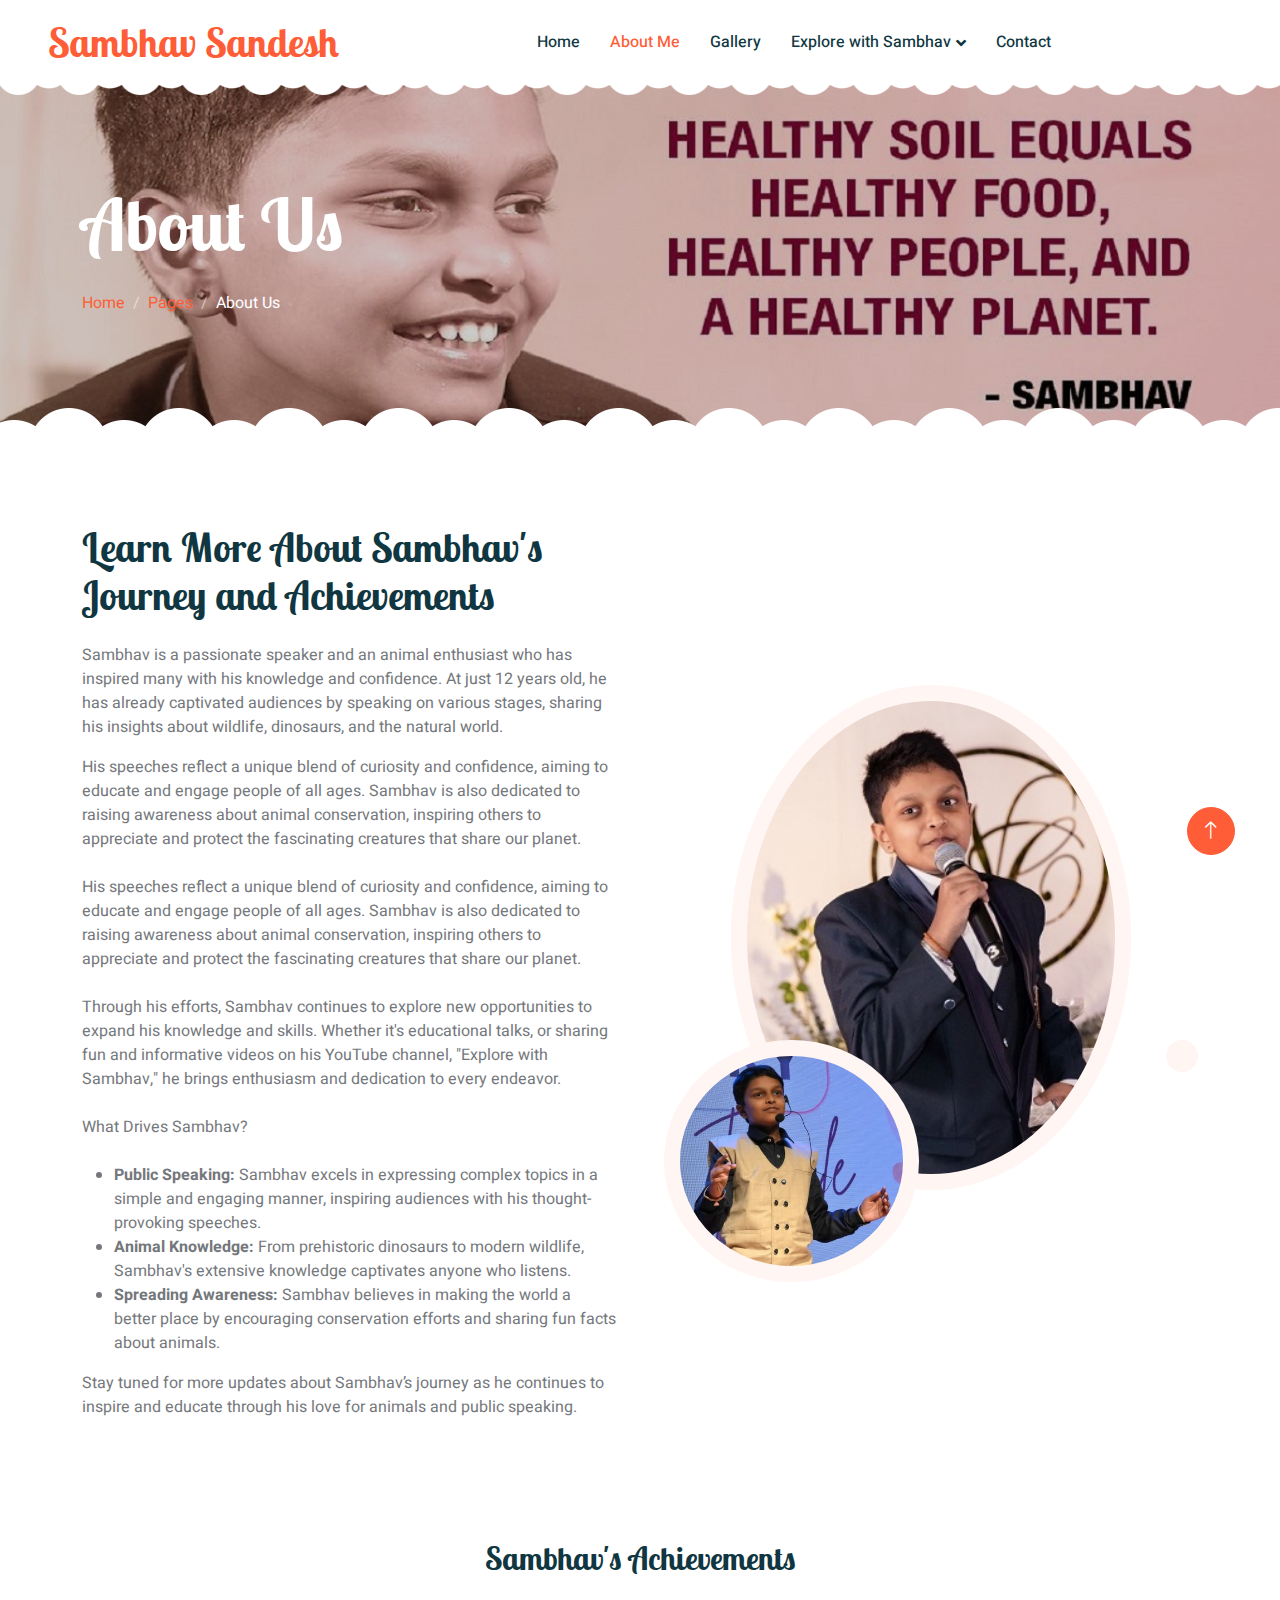
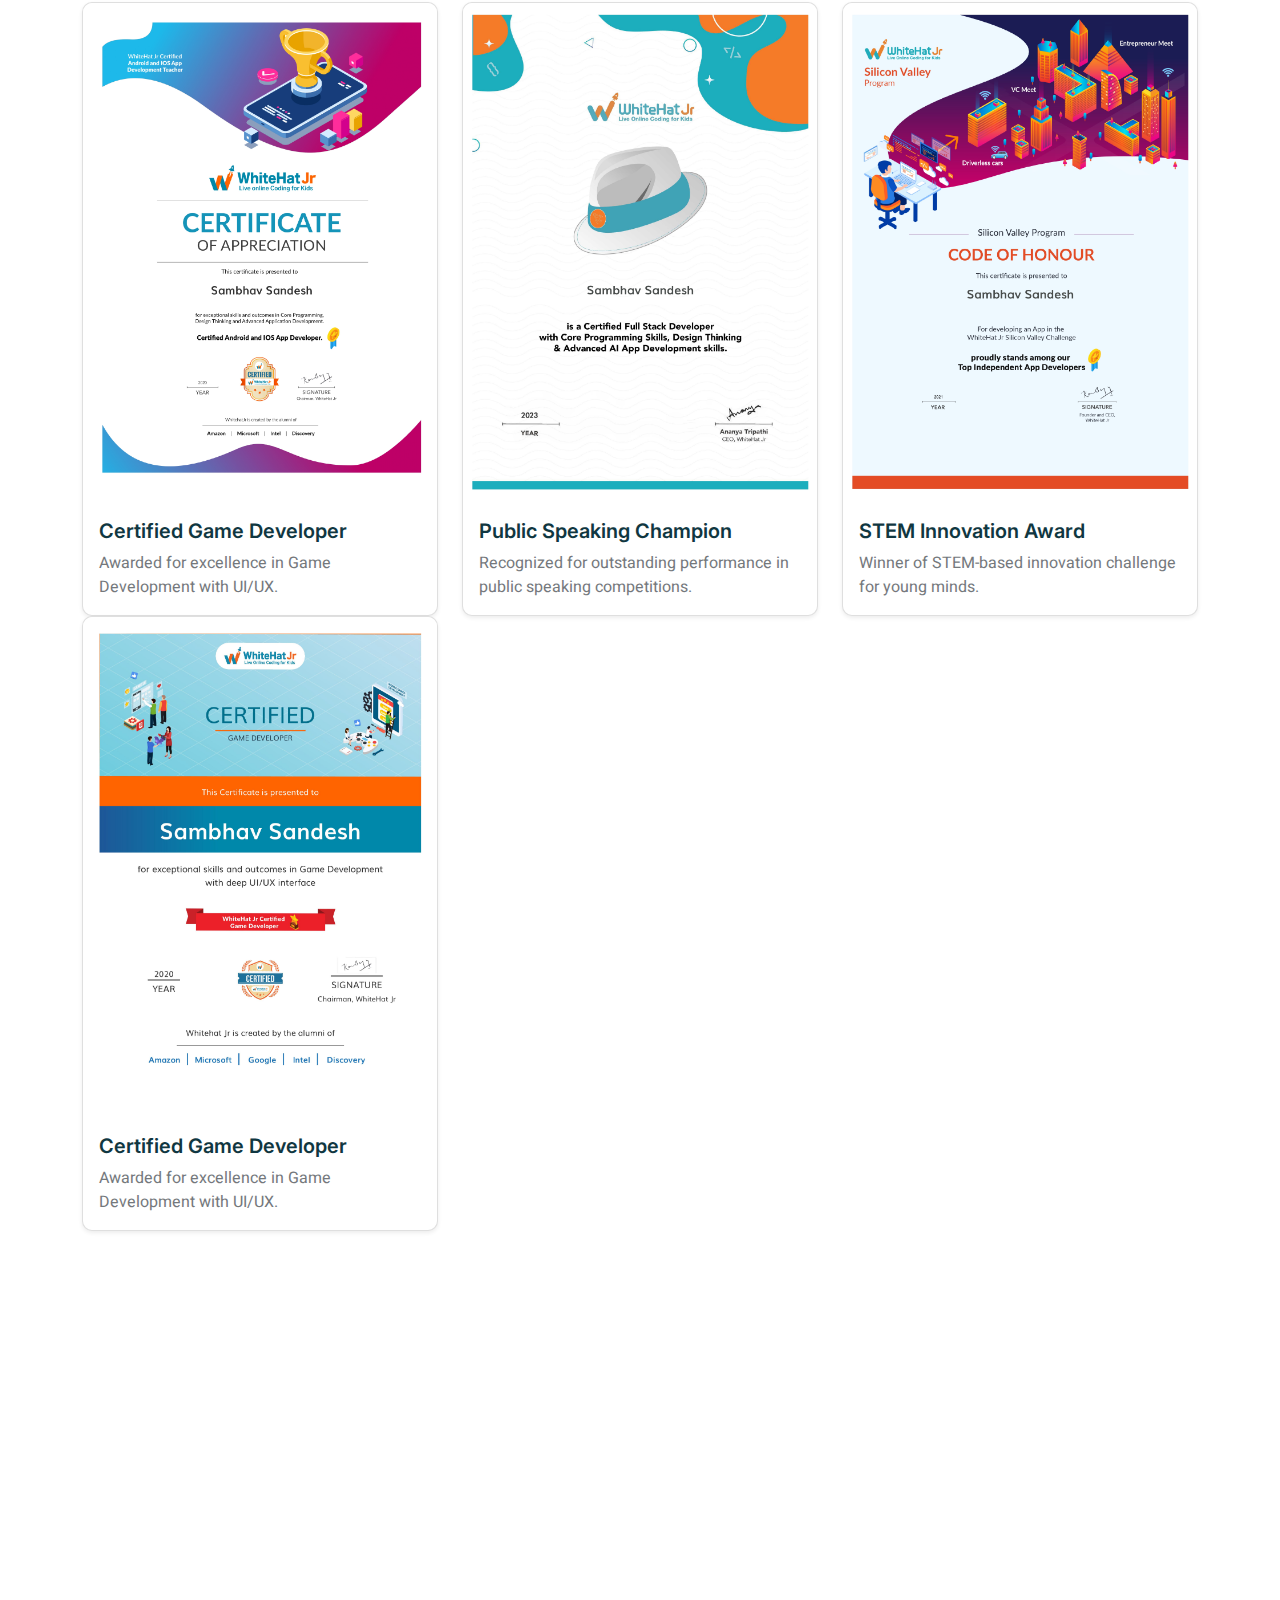
==== about.html @ f98a8261 "First commit" ====
<!DOCTYPE html>
<html lang="en">

<head>
    <meta charset="utf-8">
    <title>Sambhav Sandesh</title>
    <meta content="width=device-width, initial-scale=1.0" name="viewport">
    <meta content="" name="keywords">
    <meta content="" name="description">

    <!-- Favicon -->
    <link href="img/favicon.ico" rel="icon">

    <!-- Google Web Fonts -->
    <link rel="preconnect" href="https://fonts.googleapis.com">
    <link rel="preconnect" href="https://fonts.gstatic.com" crossorigin>
    <link href="https://fonts.googleapis.com/css2?family=Heebo:wght@400;500;600&family=Inter:wght@600&family=Lobster+Two:wght@700&display=swap" rel="stylesheet">
    
    <!-- Icon Font Stylesheet -->
    <link href="https://cdnjs.cloudflare.com/ajax/libs/font-awesome/5.10.0/css/all.min.css" rel="stylesheet">
    <link href="https://cdn.jsdelivr.net/npm/bootstrap-icons@1.4.1/font/bootstrap-icons.css" rel="stylesheet">

    <!-- Libraries Stylesheet -->
    <link href="lib/animate/animate.min.css" rel="stylesheet">
    <link href="lib/owlcarousel/assets/owl.carousel.min.css" rel="stylesheet">

    <!-- Customized Bootstrap Stylesheet -->
    <link href="css/bootstrap.min.css" rel="stylesheet">

    <!-- Template Stylesheet -->
    <link href="css/style.css" rel="stylesheet">
</head>

<body>
    <div class="container-xxl bg-white p-0">
        <!-- Spinner Start -->
        <div id="spinner" class="show bg-white position-fixed translate-middle w-100 vh-100 top-50 start-50 d-flex align-items-center justify-content-center">
            <div class="spinner-border text-primary" style="width: 3rem; height: 3rem;" role="status">
                <span class="sr-only">Loading...</span>
            </div>
        </div>
        <!-- Spinner End -->


        <!-- Navbar Start -->
        <nav class="navbar navbar-expand-lg bg-white navbar-light sticky-top px-4 px-lg-5 py-lg-0">
            <a href="index.html" class="navbar-brand">
                <h1 class="m-0 text-primary"><!--<i class="fa fa-book-reader me-3">--></i>Sambhav Sandesh</h1>
            </a>
            <button type="button" class="navbar-toggler" data-bs-toggle="collapse" data-bs-target="#navbarCollapse">
                <span class="navbar-toggler-icon"></span>
            </button>
            <div class="collapse navbar-collapse" id="navbarCollapse">
                <div class="navbar-nav mx-auto">
                    <a href="index.html" class="nav-item nav-link">Home</a>
                    <a href="about.html" class="nav-item nav-link active">About Me</a>
                    <a href="classes.html" class="nav-item nav-link">Gallery</a>
                    <div class="nav-item dropdown">
                        <a href="#" class="nav-link dropdown-toggle" data-bs-toggle="dropdown">Explore with Sambhav</a>
                        <div class="dropdown-menu rounded-0 rounded-bottom border-0 shadow-sm m-0">
                            <a href="facility.html" class="dropdown-item">Animal Kingdom</a>
                            <a href="team.html" class="dropdown-item">Dinosaurs Corner</a>
							<a href="facility.html" class="dropdown-item">Public Speaking Tips</a>
                            <a href="facility.html" class="dropdown-item">General Knowledge Hub</a>
                            <a href="facility.html" class="dropdown-item">Blog</a>
							<a href="facility.html" class="dropdown-item">Puzzles & Riddles</a>
                        </div>
                    </div>
                    <a href="contact.html" class="nav-item nav-link">Contact</a>
                </div>
            </div>
        </nav>
        <!-- Navbar End -->


        <!-- Page Header End -->
        <div class="container-xxl py-5 page-header position-relative mb-5">
            <div class="container py-5">
                <h1 class="display-2 text-white animated slideInDown mb-4">About Us</h1>
                <nav aria-label="breadcrumb animated slideInDown">
                    <ol class="breadcrumb">
                        <li class="breadcrumb-item"><a href="#">Home</a></li>
                        <li class="breadcrumb-item"><a href="#">Pages</a></li>
                        <li class="breadcrumb-item text-white active" aria-current="page">About Us</li>
                    </ol>
                </nav>
            </div>
        </div>
        <!-- Page Header End -->


        <!-- About Start -->
        <div class="container-xxl py-5">
            <div class="container">
                <div class="row g-5 align-items-center">
                    <div class="col-lg-6 wow fadeInUp" data-wow-delay="0.1s">
                        <h1 class="mb-4">Learn More About Sambhav's Journey and Achievements</h1>
                        <p>Sambhav is a passionate speaker and an animal enthusiast who has inspired many with his knowledge and confidence. At just 12 years old, he has already captivated audiences by speaking on various stages, sharing his insights about wildlife, dinosaurs, and the natural world.</p>
                        <p class="mb-4">His speeches reflect a unique blend of curiosity and confidence, aiming to educate and engage people of all ages. Sambhav is also dedicated to raising awareness about animal conservation, inspiring others to appreciate and protect the fascinating creatures that share our planet.</p>
						<p class="mb-4">His speeches reflect a unique blend of curiosity and confidence, aiming to educate and engage people of all ages. Sambhav is also dedicated to raising awareness about animal conservation, inspiring others to appreciate and protect the fascinating creatures that share our planet.</p>
						<p class="mb-4">Through his efforts, Sambhav continues to explore new opportunities to expand his knowledge and skills. Whether it's educational talks, or sharing fun and informative videos on his YouTube channel, "Explore with Sambhav," he brings enthusiasm and dedication to every endeavor.</p>
						<p class="mb-4">What Drives Sambhav?
							<ul>
								<li><strong>Public Speaking:</strong> Sambhav excels in expressing complex topics in a simple and engaging manner, inspiring audiences with his thought-provoking speeches.</li>
								<li><strong>Animal Knowledge:</strong> From prehistoric dinosaurs to modern wildlife, Sambhav's extensive knowledge captivates anyone who listens.</li>
								<li><strong>Spreading Awareness:</strong> Sambhav believes in making the world a better place by encouraging conservation efforts and sharing fun facts about animals.</li>
							</ul>
						</p>
						<p class="mb-4">Stay tuned for more updates about Sambhav’s journey as he continues to inspire and educate through his love for animals and public speaking.</p>
                    </div>
                    <div class="col-lg-6 about-img wow fadeInUp" data-wow-delay="0.5s">
                        <div class="row">
                            <div class="col-12 text-center">
                                <img class="img-fluid w-75 rounded-circle bg-light p-3" src="img/sambhav-1.jpg" alt="">
                            </div>
                            <div class="col-6 text-start" style="margin-top: -150px;">
                                <img class="img-fluid w-100 rounded-circle bg-light p-3" src="img/sambhav-2.jpg" alt="">
                            </div>
                            <div class="col-6 text-end" style="margin-top: -150px;">
                                <img class="img-fluid w-100 rounded-circle bg-light p-3" src="img/sambhav3.jpg" alt="">
                            </div>
                        </div>
                    </div>
                </div>
            </div>
        </div>
        <!-- About End -->


        <!-- Certificates Start-->
		<div class="container my-5">
			<h2 class="text-center mb-4">Sambhav's Achievements</h2>
			<div class="row">
				<div class="col-md-4">
					<div class="card shadow-sm">
						<img src="img/certificate1.jpg" class="card-img-top rounded" alt="Certificate 1">
						<div class="card-body">
							<h5 class="card-title">Certified Game Developer</h5>
							<p class="card-text">Awarded for excellence in Game Development with UI/UX.</p>
						</div>
					</div>
				</div>
				<div class="col-md-4">
					<div class="card shadow-sm">
						<img src="img/certificate2.jpg" class="card-img-top rounded" alt="Certificate 2">
						<div class="card-body">
							<h5 class="card-title">Public Speaking Champion</h5>
							<p class="card-text">Recognized for outstanding performance in public speaking competitions.</p>
						</div>
					</div>
				</div>
				<div class="col-md-4">
					<div class="card shadow-sm">
						<img src="img/certificate3.jpg" class="card-img-top rounded" alt="Certificate 3">
						<div class="card-body">
							<h5 class="card-title">STEM Innovation Award</h5>
							<p class="card-text">Winner of STEM-based innovation challenge for young minds.</p>
						</div>
					</div>
				</div>
			</div>
			<div class="row">
				<div class="col-md-4">
					<div class="card shadow-sm">
						<img src="img/certificate4.jpg" class="card-img-top rounded" alt="Certificate 1">
						<div class="card-body">
							<h5 class="card-title">Certified Game Developer</h5>
							<p class="card-text">Awarded for excellence in Game Development with UI/UX.</p>
						</div>
					</div>
				</div>
				<!--<div class="col-md-4">
					<div class="card shadow-sm">
						<img src="img/certificate2.jpg" class="card-img-top rounded" alt="Certificate 2">
						<div class="card-body">
							<h5 class="card-title">Public Speaking Champion</h5>
							<p class="card-text">Recognized for outstanding performance in public speaking competitions.</p>
						</div>
					</div>
				</div>
				<div class="col-md-4">
					<div class="card shadow-sm">
						<img src="img/certificate3.jpg" class="card-img-top rounded" alt="Certificate 3">
						<div class="card-body">
							<h5 class="card-title">STEM Innovation Award</h5>
							<p class="card-text">Winner of STEM-based innovation challenge for young minds.</p>
						</div>
					</div>
				</div>-->
			</div>
		</div>
		<!-- Certificates End-->


        <!-- Footer Start -->
        <div class="container-fluid bg-dark text-white-50 footer pt-5 mt-5 wow fadeIn" data-wow-delay="0.1s">
            <div class="container py-5">
                <div class="row g-5">
                    <div class="col-lg-3 col-md-6">
                        <h3 class="text-white mb-4">Get In Touch</h3>
                        <p class="mb-2"><i class="fa fa-map-marker-alt me-3"></i>123 Street, New York, USA</p>
                        <p class="mb-2"><i class="fa fa-phone-alt me-3"></i>+012 345 67890</p>
                        <p class="mb-2"><i class="fa fa-envelope me-3"></i>info@example.com</p>
                        <div class="d-flex pt-2">
                            <a class="btn btn-outline-light btn-social" href=""><i class="fab fa-twitter"></i></a>
                            <a class="btn btn-outline-light btn-social" href=""><i class="fab fa-facebook-f"></i></a>
                            <a class="btn btn-outline-light btn-social" href=""><i class="fab fa-youtube"></i></a>
                            <a class="btn btn-outline-light btn-social" href=""><i class="fab fa-linkedin-in"></i></a>
                        </div>
                    </div>
                    <div class="col-lg-3 col-md-6">
                        <h3 class="text-white mb-4">Quick Links</h3>
                        <a class="btn btn-link text-white-50" href="">About Us</a>
                        <a class="btn btn-link text-white-50" href="">Contact Us</a>
                        <a class="btn btn-link text-white-50" href="">Our Services</a>
                        <a class="btn btn-link text-white-50" href="">Privacy Policy</a>
                        <a class="btn btn-link text-white-50" href="">Terms & Condition</a>
                    </div>
                    <div class="col-lg-3 col-md-6">
                        <h3 class="text-white mb-4">Photo Gallery</h3>
                        <div class="row g-2 pt-2">
                            <div class="col-4">
                                <img class="img-fluid rounded bg-light p-1" src="img/classes-1.jpg" alt="">
                            </div>
                            <div class="col-4">
                                <img class="img-fluid rounded bg-light p-1" src="img/classes-2.jpg" alt="">
                            </div>
                            <div class="col-4">
                                <img class="img-fluid rounded bg-light p-1" src="img/classes-3.jpg" alt="">
                            </div>
                            <div class="col-4">
                                <img class="img-fluid rounded bg-light p-1" src="img/classes-4.jpg" alt="">
                            </div>
                            <div class="col-4">
                                <img class="img-fluid rounded bg-light p-1" src="img/classes-5.jpg" alt="">
                            </div>
                            <div class="col-4">
                                <img class="img-fluid rounded bg-light p-1" src="img/classes-6.jpg" alt="">
                            </div>
                        </div>
                    </div>
                    <div class="col-lg-3 col-md-6">
                        <h3 class="text-white mb-4">Newsletter</h3>
                        <p>Dolor amet sit justo amet elitr clita ipsum elitr est.</p>
                        <div class="position-relative mx-auto" style="max-width: 400px;">
                            <input class="form-control bg-transparent w-100 py-3 ps-4 pe-5" type="text" placeholder="Your email">
                            <button type="button" class="btn btn-primary py-2 position-absolute top-0 end-0 mt-2 me-2">SignUp</button>
                        </div>
                    </div>
                </div>
            </div>
            <div class="container">
                <div class="copyright">
                    <div class="row">
                        <div class="col-md-6 text-center text-md-start mb-3 mb-md-0">
                            &copy; <a class="border-bottom" href="#">Your Site Name</a>, All Right Reserved. 
							
							<!--/*** This template is free as long as you keep the footer author’s credit link/attribution link/backlink. If you'd like to use the template without the footer author’s credit link/attribution link/backlink, you can purchase the Credit Removal License from "https://htmlcodex.com/credit-removal". Thank you for your support. ***/-->
							Designed By <a class="border-bottom" href="https://htmlcodex.com">HTML Codex</a>
                        </div>
                        <div class="col-md-6 text-center text-md-end">
                            <div class="footer-menu">
                                <a href="">Home</a>
                                <a href="">Cookies</a>
                                <a href="">Help</a>
                                <a href="">FQAs</a>
                            </div>
                        </div>
                    </div>
                </div>
            </div>
        </div>
        <!-- Footer End -->


        <!-- Back to Top -->
        <a href="#" class="btn btn-lg btn-primary btn-lg-square back-to-top"><i class="bi bi-arrow-up"></i></a>
    </div>

    <!-- JavaScript Libraries -->
    <script src="https://code.jquery.com/jquery-3.4.1.min.js"></script>
    <script src="https://cdn.jsdelivr.net/npm/bootstrap@5.0.0/dist/js/bootstrap.bundle.min.js"></script>
    <script src="lib/wow/wow.min.js"></script>
    <script src="lib/easing/easing.min.js"></script>
    <script src="lib/waypoints/waypoints.min.js"></script>
    <script src="lib/owlcarousel/owl.carousel.min.js"></script>

    <!-- Template Javascript -->
    <script src="js/main.js"></script>
</body>

</html>
---- css/style.css ----
/********** Template CSS **********/
:root {
    --primary: #FE5D37;
    --light: #FFF5F3;
    --dark: #103741;
}

.back-to-top {
    position: fixed;
    display: none;
    right: 45px;
    bottom: 45px;
    z-index: 99;
}


/*** Spinner ***/
#spinner {
    opacity: 0;
    visibility: hidden;
    transition: opacity .5s ease-out, visibility 0s linear .5s;
    z-index: 99999;
}

#spinner.show {
    transition: opacity .5s ease-out, visibility 0s linear 0s;
    visibility: visible;
    opacity: 1;
}


/*** Button ***/
.btn {
    font-weight: 500;
    transition: .5s;
}

.btn.btn-primary {
    color: #FFFFFF;
}

.btn-square {
    width: 38px;
    height: 38px;
}

.btn-sm-square {
    width: 32px;
    height: 32px;
}

.btn-lg-square {
    width: 48px;
    height: 48px;
}

.btn-square,
.btn-sm-square,
.btn-lg-square {
    padding: 0;
    display: flex;
    align-items: center;
    justify-content: center;
    font-weight: normal;
    border-radius: 50px;
}


/*** Heading ***/
h1,
h2,
h3,
h4,
.h1,
.h2,
.h3,
.h4,
.display-1,
.display-2,
.display-3,
.display-4,
.display-5,
.display-6 {
    font-family: 'Lobster Two', cursive;
    font-weight: 700;
}

h5,
h6,
.h5,
.h6 {
    font-weight: 600;
}

.font-secondary {
    font-family: 'Lobster Two', cursive;
}


/*** Navbar ***/
.navbar .navbar-nav .nav-link {
    padding: 30px 15px;
    color: var(--dark);
    font-weight: 500;
    outline: none;
}

.navbar .navbar-nav .nav-link:hover,
.navbar .navbar-nav .nav-link.active {
    color: var(--primary);
}

.navbar.sticky-top {
    top: -100px;
    transition: .5s;
}

.navbar .dropdown-toggle::after {
    border: none;
    content: "\f107";
    font-family: "Font Awesome 5 Free";
    font-weight: 900;
    vertical-align: middle;
    margin-left: 5px;
    transition: .5s;
}

.navbar .dropdown-toggle[aria-expanded=true]::after {
    transform: rotate(-180deg);
}

@media (max-width: 991.98px) {
    .navbar .navbar-nav .nav-link  {
        margin-right: 0;
        padding: 10px 0;
    }

    .navbar .navbar-nav {
        margin-top: 15px;
        border-top: 1px solid #EEEEEE;
    }
}

@media (min-width: 992px) {
    .navbar .nav-item .dropdown-menu {
        display: block;
        top: calc(100% - 15px);
        margin-top: 0;
        opacity: 0;
        visibility: hidden;
        transition: .5s;
        
    }

    .navbar .nav-item:hover .dropdown-menu {
        top: 100%;
        visibility: visible;
        transition: .5s;
        opacity: 1;
    }
}


/*** Header ***/
.header-carousel::before,
.header-carousel::after,
.page-header::before,
.page-header::after {
    position: absolute;
    content: "";
    width: 100%;
    height: 10px;
    top: 0;
    left: 0;
    background: url(../img/bg-header-top.png) center center repeat-x;
    z-index: 1;
}

.header-carousel::after,
.page-header::after {
    height: 19px;
    top: auto;
    bottom: 0;
    background: url(../img/bg-header-bottom.png) center center repeat-x;
}

@media (max-width: 768px) {
    .header-carousel .owl-carousel-item {
        position: relative;
        min-height: 500px;
    }
    
    .header-carousel .owl-carousel-item img {
        position: absolute;
        width: 100%;
        height: 100%;
        object-fit: cover;
    }

    .header-carousel .owl-carousel-item p {
        font-size: 16px !important;
        font-weight: 400 !important;
    }

    .header-carousel .owl-carousel-item h1 {
        font-size: 30px;
        font-weight: 600;
    }
}

.header-carousel .owl-nav {
    position: absolute;
    top: 50%;
    right: 8%;
    transform: translateY(-50%);
    display: flex;
    flex-direction: column;
}

.header-carousel .owl-nav .owl-prev,
.header-carousel .owl-nav .owl-next {
    margin: 7px 0;
    width: 45px;
    height: 45px;
    display: flex;
    align-items: center;
    justify-content: center;
    color: #FFFFFF;
    background: transparent;
    border: 1px solid #FFFFFF;
    border-radius: 45px;
    font-size: 22px;
    transition: .5s;
}

.header-carousel .owl-nav .owl-prev:hover,
.header-carousel .owl-nav .owl-next:hover {
    background: var(--primary);
    border-color: var(--primary);
}

.page-header {
    background: linear-gradient(rgba(0, 0, 0, .2), rgba(0, 0, 0, .2)), url(../img/carousel-1.jpg) center center no-repeat;
    background-size: cover;
}

.breadcrumb-item + .breadcrumb-item::before {
    color: rgba(255, 255, 255, .5);
}


/*** Facility ***/
.facility-item .facility-icon {
    position: relative;
    margin: 0 auto;
    width: 100px;
    height: 100px;
    border-radius: 100px;
    display: flex;
    align-items: center;
    justify-content: center;
}

.facility-item .facility-icon::before {
    position: absolute;
    content: "";
    width: 100%;
    height: 100%;
    top: 0;
    left: 0;
    background: rgba(255, 255, 255, .9);
    transition: .5s;
    z-index: 1;
}

.facility-item .facility-icon span {
    position: absolute;
    content: "";
    width: 15px;
    height: 30px;
    top: 0;
    left: 0;
    border-radius: 50%;
}

.facility-item .facility-icon span:last-child {
    left: auto;
    right: 0;
}

.facility-item .facility-icon i {
    position: relative;
    z-index: 2;
}

.facility-item .facility-text {
    position: relative;
    min-height: 250px;
    padding: 30px;
    border-radius: 100%;
    display: flex;
    text-align: center;
    justify-content: center;
    flex-direction: column;
}

.facility-item .facility-text::before {
    position: absolute;
    content: "";
    width: 100%;
    height: 100%;
    top: 0;
    left: 0;
    background: rgba(255, 255, 255, .9);
    transition: .5s;
    z-index: 1;
}

.facility-item .facility-text * {
    position: relative;
    z-index: 2;
}

.facility-item:hover .facility-icon::before,
.facility-item:hover .facility-text::before {
    background: transparent;
}

.facility-item * {
    transition: .5s;
}

.facility-item:hover * {
    color: #FFFFFF !important;
}


/*** About ***/
.about-img img {
    transition: .5s;
}

.about-img img:hover {
    background: var(--primary) !important;
}


/*** Classes ***/
.classes-item {
    transition: .5s;
}

.classes-item:hover {
    margin-top: -10px;
}


/*** Team ***/
.team-item .team-text {
    position: absolute;
    width: 250px;
    height: 250px;
    bottom: 0;
    right: 0;
    display: flex;
    align-items: center;
    justify-content: center;
    flex-direction: column;
    background: #FFFFFF;
    border: 17px solid var(--light);
    border-radius: 250px;
    transition: .5s;
}

.team-item:hover .team-text {
    border-color: var(--primary);
}


/*** Testimonial ***/
.testimonial-carousel {
    padding-left: 1.5rem;
    padding-right: 1.5rem;
}

@media (min-width: 576px) {
    .testimonial-carousel {
        padding-left: 4rem;
        padding-right: 4rem;
    }
}

.testimonial-carousel .testimonial-item .border {
    border: 1px dashed rgba(0, 185, 142, .3) !important;
}

.testimonial-carousel .owl-nav {
    position: absolute;
    width: 100%;
    height: 45px;
    top: 50%;
    left: 0;
    transform: translateY(-50%);
    display: flex;
    justify-content: space-between;
    z-index: 1;
}

.testimonial-carousel .owl-nav .owl-prev,
.testimonial-carousel .owl-nav .owl-next {
    position: relative;
    width: 45px;
    height: 45px;
    display: flex;
    align-items: center;
    justify-content: center;
    color: #FFFFFF;
    background: var(--primary);
    border-radius: 45px;
    font-size: 20px;
    transition: .5s;
}

.testimonial-carousel .owl-nav .owl-prev:hover,
.testimonial-carousel .owl-nav .owl-next:hover {
    background: var(--dark);
}


/*** Footer ***/
.footer .btn.btn-social {
    margin-right: 5px;
    width: 45px;
    height: 45px;
    display: flex;
    align-items: center;
    justify-content: center;
    color: #FFFFFF;
    border: 1px solid rgba(255,255,255,0.5);
    border-radius: 45px;
    transition: .3s;
}

.footer .btn.btn-social:hover {
    border-color: var(--primary);
    background: var(--primary);
}

.footer .btn.btn-link {
    display: block;
    margin-bottom: 5px;
    padding: 0;
    text-align: left;
    font-size: 16px;
    font-weight: normal;
    text-transform: capitalize;
    transition: .3s;
}

.footer .btn.btn-link::before {
    position: relative;
    content: "\f105";
    font-family: "Font Awesome 5 Free";
    font-weight: 900;
    margin-right: 10px;
}

.footer .btn.btn-link:hover {
    color: var(--primary) !important;
    letter-spacing: 1px;
    box-shadow: none;
}

.footer .form-control {
    border-color: rgba(255,255,255,0.5);
}

.footer .copyright {
    padding: 25px 0;
    font-size: 15px;
    border-top: 1px solid rgba(256, 256, 256, .1);
}

.footer .copyright a {
    color: #FFFFFF;
}

.footer .footer-menu a {
    margin-right: 15px;
    padding-right: 15px;
    border-right: 1px solid rgba(255, 255, 255, .1);
}

.footer .copyright a:hover,
.footer .footer-menu a:hover {
    color: var(--primary) !important;
}

.footer .footer-menu a:last-child {
    margin-right: 0;
    padding-right: 0;
    border-right: none;
}

#particles-js {
    position: fixed;
    width: 100%;
    height: 100%;
    top: 0;
    left: 0;
    z-index: -1;
}
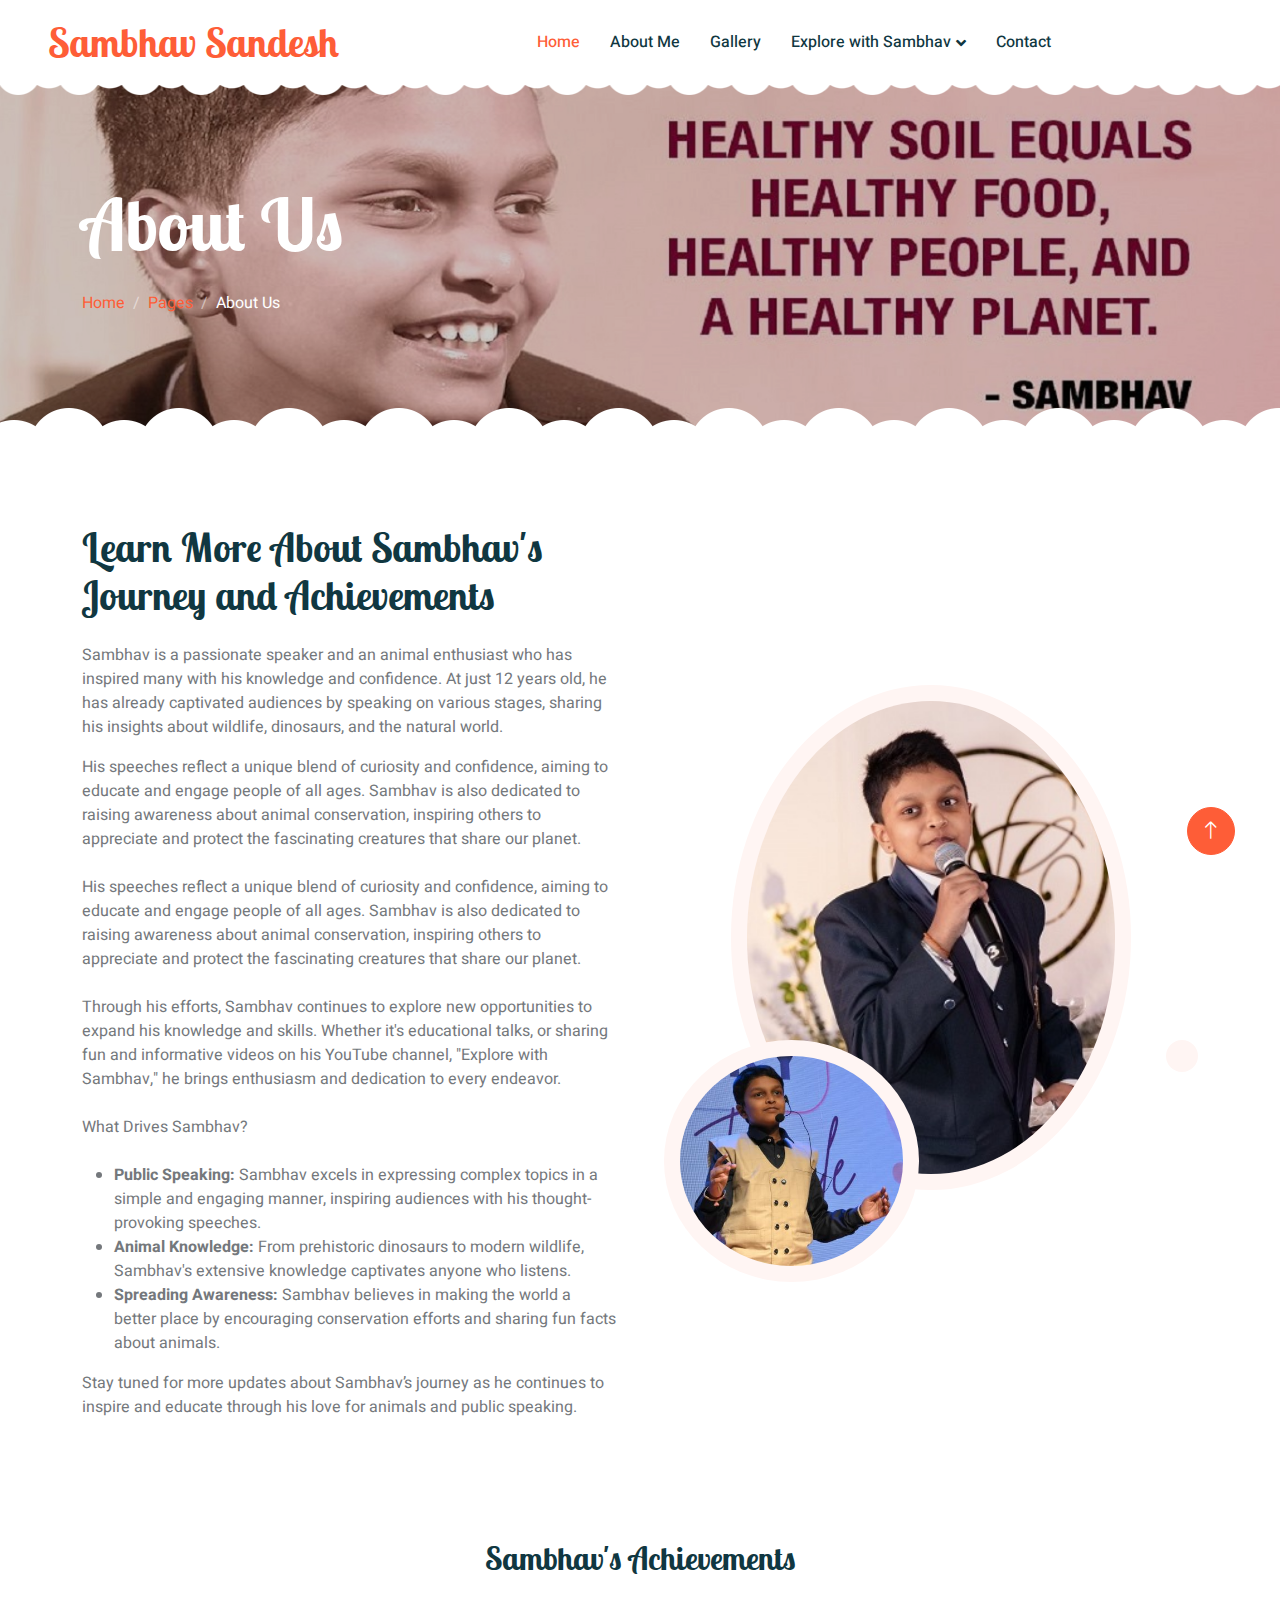
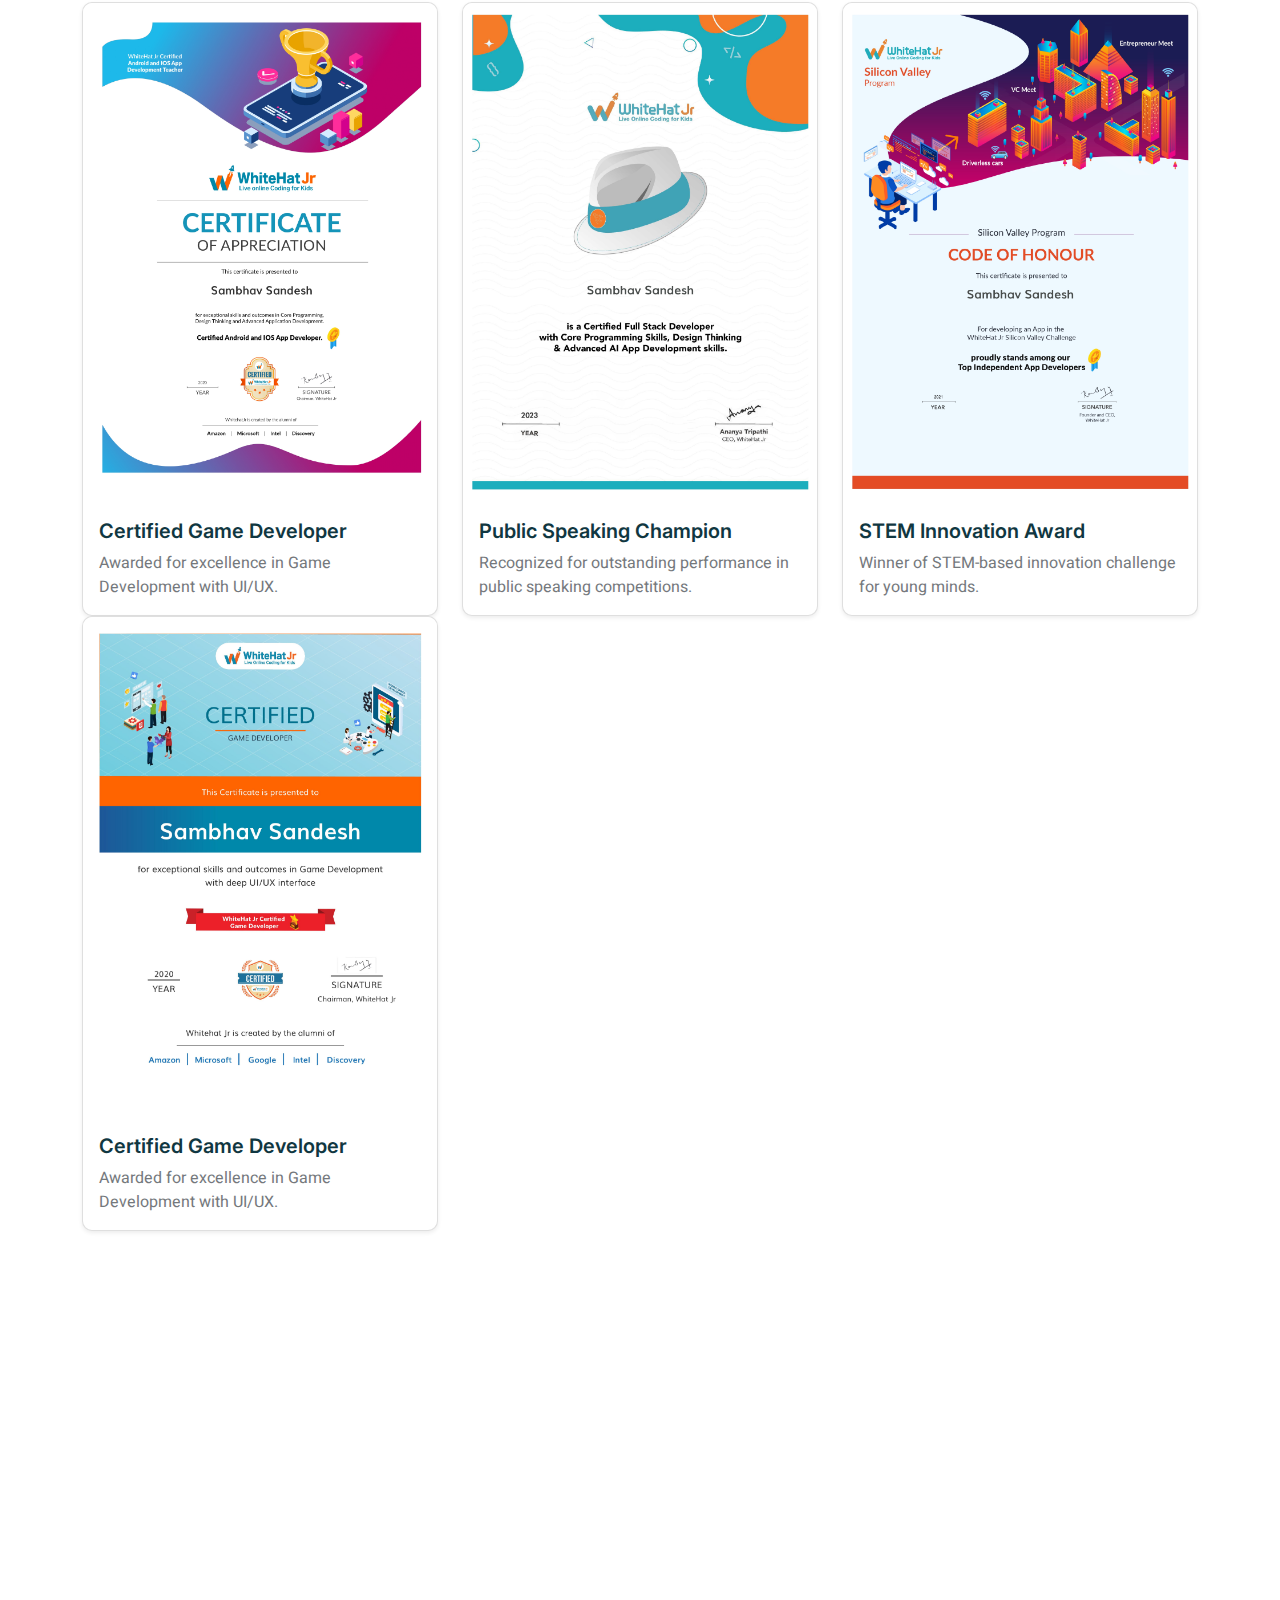
==== commit ba80ddc2: "Changed header and footer" ====
--- a/about.html
+++ b/about.html
@@ -42,7 +42,7 @@
         <!-- Spinner End -->
 
 
-        <!-- Navbar Start -->
+		<!-- Navbar Start -->
         <nav class="navbar navbar-expand-lg bg-white navbar-light sticky-top px-4 px-lg-5 py-lg-0">
             <a href="index.html" class="navbar-brand">
                 <h1 class="m-0 text-primary"><!--<i class="fa fa-book-reader me-3">--></i>Sambhav Sandesh</h1>
@@ -52,18 +52,18 @@
             </button>
             <div class="collapse navbar-collapse" id="navbarCollapse">
                 <div class="navbar-nav mx-auto">
-                    <a href="index.html" class="nav-item nav-link">Home</a>
-                    <a href="about.html" class="nav-item nav-link active">About Me</a>
-                    <a href="classes.html" class="nav-item nav-link">Gallery</a>
+                    <a href="index.html" class="nav-item nav-link active">Home</a>
+                    <a href="about.html" class="nav-item nav-link">About Me</a>
+                    <a href="gallery.html" class="nav-item nav-link">Gallery</a>
                     <div class="nav-item dropdown">
                         <a href="#" class="nav-link dropdown-toggle" data-bs-toggle="dropdown">Explore with Sambhav</a>
                         <div class="dropdown-menu rounded-0 rounded-bottom border-0 shadow-sm m-0">
-                            <a href="facility.html" class="dropdown-item">Animal Kingdom</a>
-                            <a href="team.html" class="dropdown-item">Dinosaurs Corner</a>
-							<a href="facility.html" class="dropdown-item">Public Speaking Tips</a>
-                            <a href="facility.html" class="dropdown-item">General Knowledge Hub</a>
-                            <a href="facility.html" class="dropdown-item">Blog</a>
-							<a href="facility.html" class="dropdown-item">Puzzles & Riddles</a>
+                            <a href="animalkingdom.html" class="dropdown-item">Animal Kingdom</a>
+                            <a href="#" class="dropdown-item">Dinosaurs Corner</a>
+							<a href="#" class="dropdown-item">Public Speaking Tips</a>
+                            <a href="#" class="dropdown-item">General Knowledge Hub</a>
+                            <a href="#" class="dropdown-item">Blog</a>
+							<a href="#" class="dropdown-item">Puzzles & Riddles</a>
                         </div>
                     </div>
                     <a href="contact.html" class="nav-item nav-link">Contact</a>
@@ -192,78 +192,49 @@
 		<!-- Certificates End-->
 
 
-        <!-- Footer Start -->
+		<!-- Footer Start -->
         <div class="container-fluid bg-dark text-white-50 footer pt-5 mt-5 wow fadeIn" data-wow-delay="0.1s">
             <div class="container py-5">
                 <div class="row g-5">
                     <div class="col-lg-3 col-md-6">
                         <h3 class="text-white mb-4">Get In Touch</h3>
-                        <p class="mb-2"><i class="fa fa-map-marker-alt me-3"></i>123 Street, New York, USA</p>
-                        <p class="mb-2"><i class="fa fa-phone-alt me-3"></i>+012 345 67890</p>
-                        <p class="mb-2"><i class="fa fa-envelope me-3"></i>info@example.com</p>
+                        <!--<p class="mb-2"><i class="fa fa-phone-alt me-3"></i>+012 345 67890</p>-->
+						<p class="mb-2"><i class="fa fa-map-marker-alt me-3"></i>Bengaluru, Karnataka, India</p>
+                        <p class="mb-2"><i class="fa fa-envelope me-3"></i>bhavana.sambhav@gmail.com</p>
                         <div class="d-flex pt-2">
-                            <a class="btn btn-outline-light btn-social" href=""><i class="fab fa-twitter"></i></a>
+                            <!--<a class="btn btn-outline-light btn-social" href=""><i class="fab fa-twitter"></i></a>
                             <a class="btn btn-outline-light btn-social" href=""><i class="fab fa-facebook-f"></i></a>
-                            <a class="btn btn-outline-light btn-social" href=""><i class="fab fa-youtube"></i></a>
-                            <a class="btn btn-outline-light btn-social" href=""><i class="fab fa-linkedin-in"></i></a>
+							<a class="btn btn-outline-light btn-social" href=""><i class="fab fa-linkedin-in"></i></a>-->
+                            <a class="btn btn-outline-light btn-social" href="https://www.youtube.com/@sambhavsandesh3962"><i class="fab fa-youtube"></i></a>
+                            
                         </div>
                     </div>
                     <div class="col-lg-3 col-md-6">
                         <h3 class="text-white mb-4">Quick Links</h3>
-                        <a class="btn btn-link text-white-50" href="">About Us</a>
-                        <a class="btn btn-link text-white-50" href="">Contact Us</a>
-                        <a class="btn btn-link text-white-50" href="">Our Services</a>
-                        <a class="btn btn-link text-white-50" href="">Privacy Policy</a>
-                        <a class="btn btn-link text-white-50" href="">Terms & Condition</a>
-                    </div>
-                    <div class="col-lg-3 col-md-6">
-                        <h3 class="text-white mb-4">Photo Gallery</h3>
-                        <div class="row g-2 pt-2">
-                            <div class="col-4">
-                                <img class="img-fluid rounded bg-light p-1" src="img/classes-1.jpg" alt="">
-                            </div>
-                            <div class="col-4">
-                                <img class="img-fluid rounded bg-light p-1" src="img/classes-2.jpg" alt="">
-                            </div>
-                            <div class="col-4">
-                                <img class="img-fluid rounded bg-light p-1" src="img/classes-3.jpg" alt="">
-                            </div>
-                            <div class="col-4">
-                                <img class="img-fluid rounded bg-light p-1" src="img/classes-4.jpg" alt="">
-                            </div>
-                            <div class="col-4">
-                                <img class="img-fluid rounded bg-light p-1" src="img/classes-5.jpg" alt="">
-                            </div>
-                            <div class="col-4">
-                                <img class="img-fluid rounded bg-light p-1" src="img/classes-6.jpg" alt="">
-                            </div>
-                        </div>
-                    </div>
-                    <div class="col-lg-3 col-md-6">
-                        <h3 class="text-white mb-4">Newsletter</h3>
-                        <p>Dolor amet sit justo amet elitr clita ipsum elitr est.</p>
-                        <div class="position-relative mx-auto" style="max-width: 400px;">
-                            <input class="form-control bg-transparent w-100 py-3 ps-4 pe-5" type="text" placeholder="Your email">
-                            <button type="button" class="btn btn-primary py-2 position-absolute top-0 end-0 mt-2 me-2">SignUp</button>
-                        </div>
-                    </div>
+                        <a class="btn btn-link text-white-50" href="about.html">About Me</a>
+                        <a class="btn btn-link text-white-50" href="contact.html">Contact Us</a>
+                    </div>
+                    
+					<!-- Latest Articles -->
+					<div class="col-lg-3 col-md-6">
+						<h3 class="text-white mb-4">Latest Articles</h3>
+						<p><a class="text-white-50" href="#">🦖 The Secrets of Dinosaurs</a></p>
+						<p><a class="text-white-50" href="#">🎤 How Public Speaking Changed My Life</a></p>
+					</div>
                 </div>
             </div>
             <div class="container">
                 <div class="copyright">
                     <div class="row">
                         <div class="col-md-6 text-center text-md-start mb-3 mb-md-0">
-                            &copy; <a class="border-bottom" href="#">Your Site Name</a>, All Right Reserved. 
+                            &copy; <a class="border-bottom" href="#">www.sambhavsandesh.in</a>, All Right Reserved. 
 							
-							<!--/*** This template is free as long as you keep the footer author’s credit link/attribution link/backlink. If you'd like to use the template without the footer author’s credit link/attribution link/backlink, you can purchase the Credit Removal License from "https://htmlcodex.com/credit-removal". Thank you for your support. ***/-->
+							<!--/*** This template is free as long as you keep the footer author’s credit link/attribution link/backlink. If you'd like to use the template without the footer author’s credit link/attribution link/backlink, you can purchase the Credit Removal License from "https://htmlcodex.com/credit-removal". Thank you for your support. ***/ -->
 							Designed By <a class="border-bottom" href="https://htmlcodex.com">HTML Codex</a>
                         </div>
                         <div class="col-md-6 text-center text-md-end">
                             <div class="footer-menu">
                                 <a href="">Home</a>
-                                <a href="">Cookies</a>
-                                <a href="">Help</a>
-                                <a href="">FQAs</a>
                             </div>
                         </div>
                     </div>
@@ -287,6 +258,50 @@
 
     <!-- Template Javascript -->
     <script src="js/main.js"></script>
+	<script src="https://cdn.jsdelivr.net/particles.js/2.0.0/particles.min.js"></script>
+	<script>
+				particlesJS("particles-js", {
+			particles: {
+				number: {
+					value: 100, 
+					density: { enable: true, value_area: 800 }
+				},
+				color: { value: "#ff4f14" },
+				shape: { type: "circle" },
+				opacity: { value: 0.5, random: false },
+				size: { value: 3, random: true },
+				line_linked: {
+					enable: true,
+					distance: 150,
+					color: "#ff4f14",
+					opacity: 0.4,
+					width: 1
+				},
+				move: {
+					enable: true,
+					speed: 3,
+					direction: "none",
+					random: false,
+					straight: false,
+					out_mode: "out",
+					attract: { enable: false }
+				}
+			},
+			interactivity: {
+				detect_on: "canvas",
+				events: {
+					onhover: { enable: true, mode: "grab" },
+					onclick: { enable: true, mode: "push" }
+				},
+				modes: {
+					grab: { distance: 140, line_linked: { opacity: 1 } },
+					push: { particles_nb: 4 }
+				}
+			},
+			retina_detect: true
+		});
+
+	</script>
 </body>
 
 </html>